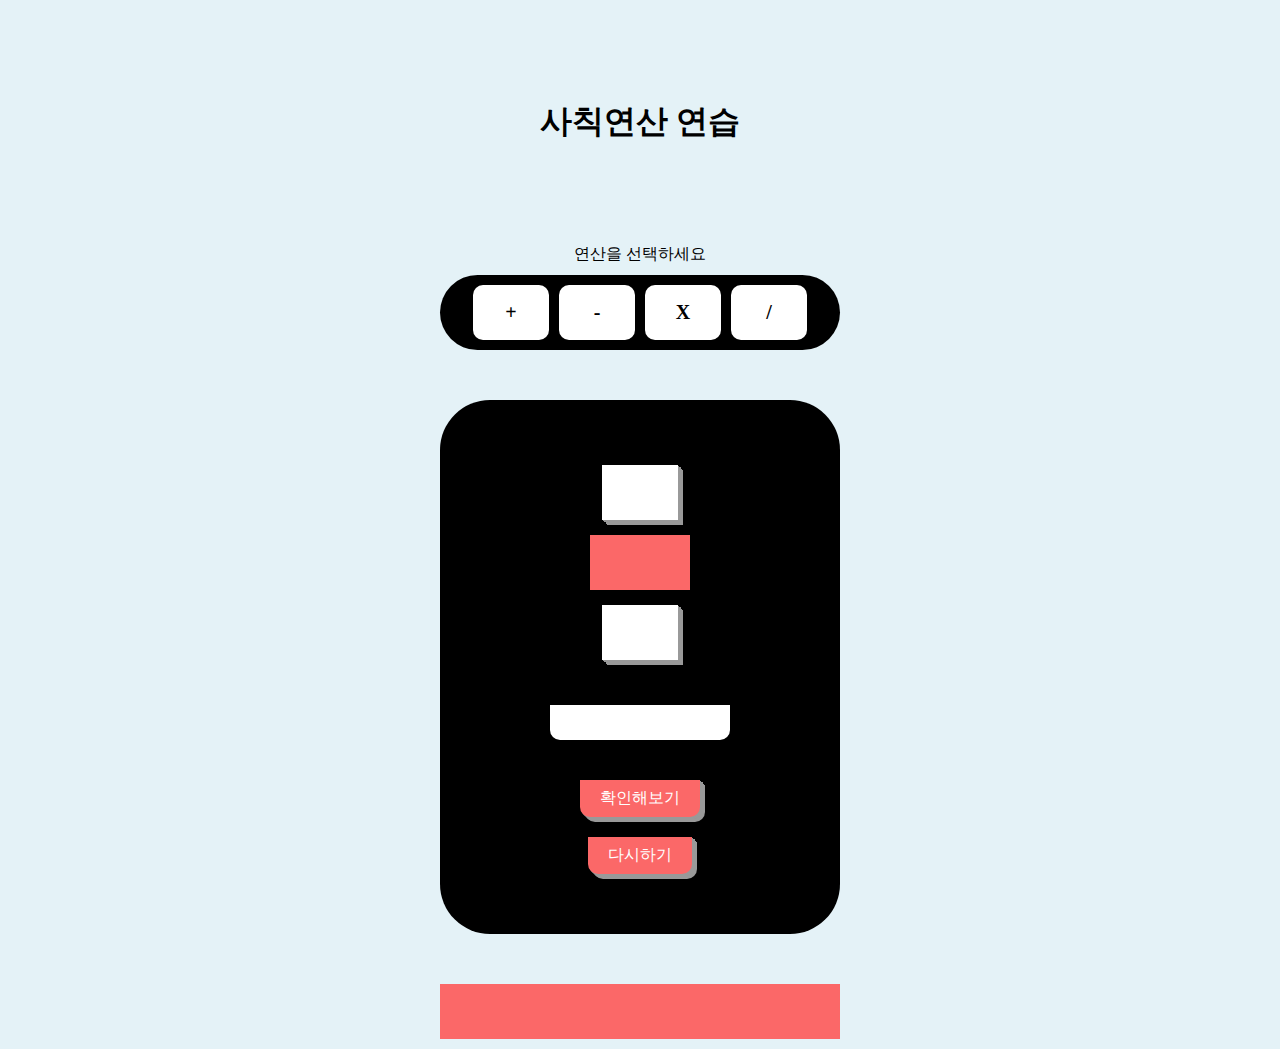
==== index.html @ 915ced2c "asdsa" ====
<!DOCTYPE html>
<html lang="ko">
  <head>
    <meta charset="UTF-8" />
    <meta http-equiv="X-UA-Compatible" content="IE=edge" />
    <meta name="viewport" content="width=device-width, initial-scale=1.0" />
    <title>사칙연산 공부하기</title>
    <link rel="stylesheet" href="style.css" />
  </head>
  <body>
    <h1>사칙연산 연습</h1>
    <p>연산을 선택하세요</p>
    <div id="moem">
      <button class="op" type="button" onclick="fnPlus()">+</button>
      <button class="op" type="button" onclick="fnMinus()">-</button>
      <button class="op" type="button" onclick="fnMulti()">X</button>
      <button class="op" type="button" onclick="fnDiv()">/</button>
    </div>

    <div id="wrap">
      <div id="moe">
        <input type="text" size="3" id="num1" class="intext11" />
        <span id="opr"></span>
        <input type="text" size="3" id="num2" class="intext11" />
      </div>
      <span id="res"></span>

      <!-- text input -->
      <div class="box2">
        <input tpye="text" id="intext2" />
      </div>

      <!-- button -->
      <div class="box2">
        <button class="btn" onclick="Answer()">확인해보기</button>
      </div>
      <div class="box2">
        <button class="btn" onclick="Re()">다시하기</button>
      </div>
    </div>
    <div class="show-anwser"><span id="ans"></span></div>
    <script src="main.js"></script>
  </body>
</html>
---- style.css ----
#wrap {
  width: 400px;
  margin: 50px auto;
  text-align: center;
  background-color: rgb(0, 0, 0);
  border-radius: 50px;
  display: flex;
  flex-direction: column;
  align-items: center;
  padding: 50px;
}

h1 {
  width: 400px;
  margin: 100px auto;
  text-align: center;
  color: rgb(0, 0, 0);
}
p {
  margin: 10px auto;
  text-align: center;
}

button {
  margin: 10px 3px;
  color: rgb(0, 0, 0);
  border: 1px solid #aaa;
  cursor: pointer;
}
button:hover {
  color: #fff;
  background-color: rgb(255, 0, 98);
}
#res {
  font-size: 20px;
  color: rgb(255, 0, 98);
  font-weight: bold;
  display: none;
}
input {
  text-align: center;
}

body {
  background-color: #e4f2f7;
}

* {
  margin: 0px;
  padding: 0px;
  box-sizing: border-box;
  font-family: roboto;
}

.box1 {
  display: flex;
}

#intext2 {
  width: 180px;
  height: 35px;
  margin: 30px 0px;
  padding: 0px 15px;
  text-align: center;
  font-size: 20px;
  font-weight: 600;
  border: none;
  border-bottom-left-radius: 10px;
  border-bottom-right-radius: 10px;
}

.btn {
  padding: 8px 20px;
  border: none;
  font-size: 16px;
  color: #fff;
  background: #fb6868;
  box-shadow: 1px 1px 0px #999, 2px 2px 0px #999, 3px 2px 0px #999,
    4px 4px 0px #999, 5px 5px 0px #999;
  border-bottom-left-radius: 10px;
  border-bottom-right-radius: 10px;
}

.intext11 {
  width: 76px;
  margin: 5px;
  font-size: 20px;
  font-weight: 600;
  height: 55px;
  padding: 0px 10px;
  text-align: center;
  border: none;
  background: #fff;
  box-shadow: 1px 1px 0px #999, 2px 2px 0px #999, 3px 2px 0px #999,
    4px 4px 0px #999, 5px 5px 0px #999;
}

.op {
  width: 76px;
  font-size: 20px;
  font-weight: 600;
  height: 55px;
  padding: 0px 10px;
  text-align: center;
  border: none;
  background: rgb(255, 255, 255);
  border-radius: 10px;
}

#moem {
  width: 400px;
  margin: 0px auto;
  text-align: center;
  background-color: rgb(0, 0, 0);
  border-radius: 50px;
}

#opr {
  width: 100%;
  height: 55px;
  background: #fb6868;
  margin: 0px 0px 60px 0px;
  display: flex;
  justify-content: center;
  align-items: center;
  color: #fff;
  font-size: 18px;
  font-weight: 500;
  width: 100px;
  margin: 10px auto;
}

#moe {
  width: 100px;
  margin: 10px auto;
  text-align: center;
  background-color: rgb(0, 0, 0);
  border-radius: 50px;
}
.show-anwser {
  width: 100%;
  height: 55px;
  background: #fb6868;
  margin: 0px 0px 60px 0px;

  display: flex;
  justify-content: center;
  align-items: center;
  color: #fff;
  font-size: 18px;
  font-weight: 500;
  width: 400px;
  margin: 10px auto;
}
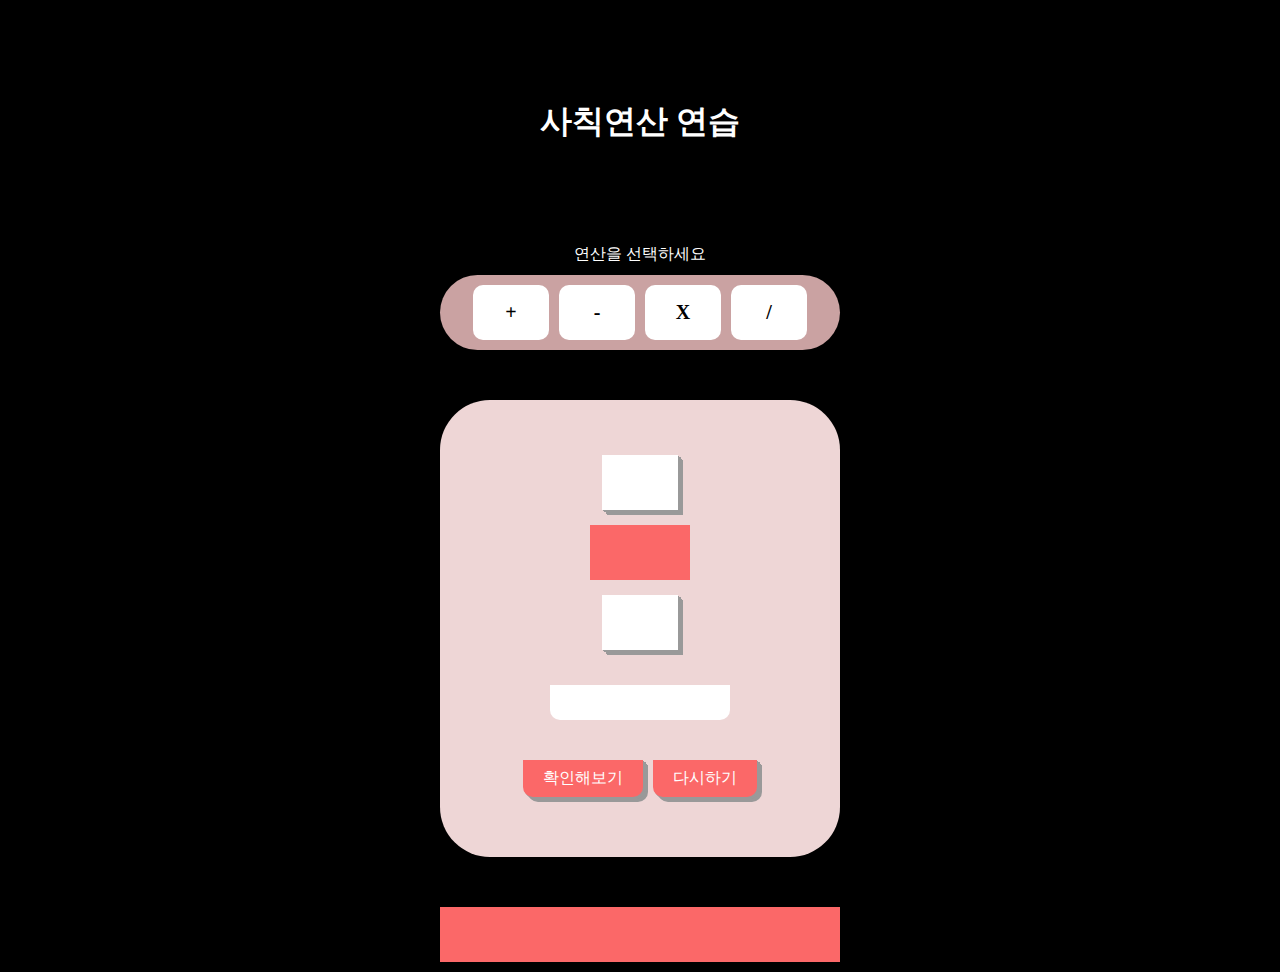
==== commit 30e78881: "asdqw" ====
--- a/index.html
+++ b/index.html
@@ -18,11 +18,10 @@
     </div>
 
     <div id="wrap">
-      <div id="moe">
-        <input type="text" size="3" id="num1" class="intext11" />
-        <span id="opr"></span>
-        <input type="text" size="3" id="num2" class="intext11" />
-      </div>
+      <input type="text" size="3" id="num1" class="intext11" />
+      <span id="opr"></span>
+      <input type="text" size="3" id="num2" class="intext11" />
+
       <span id="res"></span>
 
       <!-- text input -->
@@ -33,9 +32,7 @@
       <!-- button -->
       <div class="box2">
         <button class="btn" onclick="Answer()">확인해보기</button>
-      </div>
-      <div class="box2">
-        <button class="btn" onclick="Re()">다시하기</button>
+        <button class="btn" onclick="re()">다시하기</button>
       </div>
     </div>
     <div class="show-anwser"><span id="ans"></span></div>
--- a/style.css
+++ b/style.css
@@ -2,7 +2,7 @@
   width: 400px;
   margin: 50px auto;
   text-align: center;
-  background-color: rgb(0, 0, 0);
+  background-color: rgb(238, 214, 214);
   border-radius: 50px;
   display: flex;
   flex-direction: column;
@@ -10,15 +10,27 @@
   padding: 50px;
 }
 
+body {
+  background-color: #000000;
+}
+
+* {
+  margin: 0px;
+  padding: 0px;
+  box-sizing: border-box;
+  font-family: roboto;
+}
+
 h1 {
   width: 400px;
   margin: 100px auto;
   text-align: center;
-  color: rgb(0, 0, 0);
+  color: rgb(255, 255, 255);
 }
 p {
   margin: 10px auto;
   text-align: center;
+  color: #fff;
 }
 
 button {
@@ -39,17 +51,6 @@
 }
 input {
   text-align: center;
-}
-
-body {
-  background-color: #e4f2f7;
-}
-
-* {
-  margin: 0px;
-  padding: 0px;
-  box-sizing: border-box;
-  font-family: roboto;
 }
 
 .box1 {
@@ -111,7 +112,7 @@
   width: 400px;
   margin: 0px auto;
   text-align: center;
-  background-color: rgb(0, 0, 0);
+  background-color: rgb(202, 162, 162);
   border-radius: 50px;
 }
 
@@ -130,13 +131,6 @@
   margin: 10px auto;
 }
 
-#moe {
-  width: 100px;
-  margin: 10px auto;
-  text-align: center;
-  background-color: rgb(0, 0, 0);
-  border-radius: 50px;
-}
 .show-anwser {
   width: 100%;
   height: 55px;
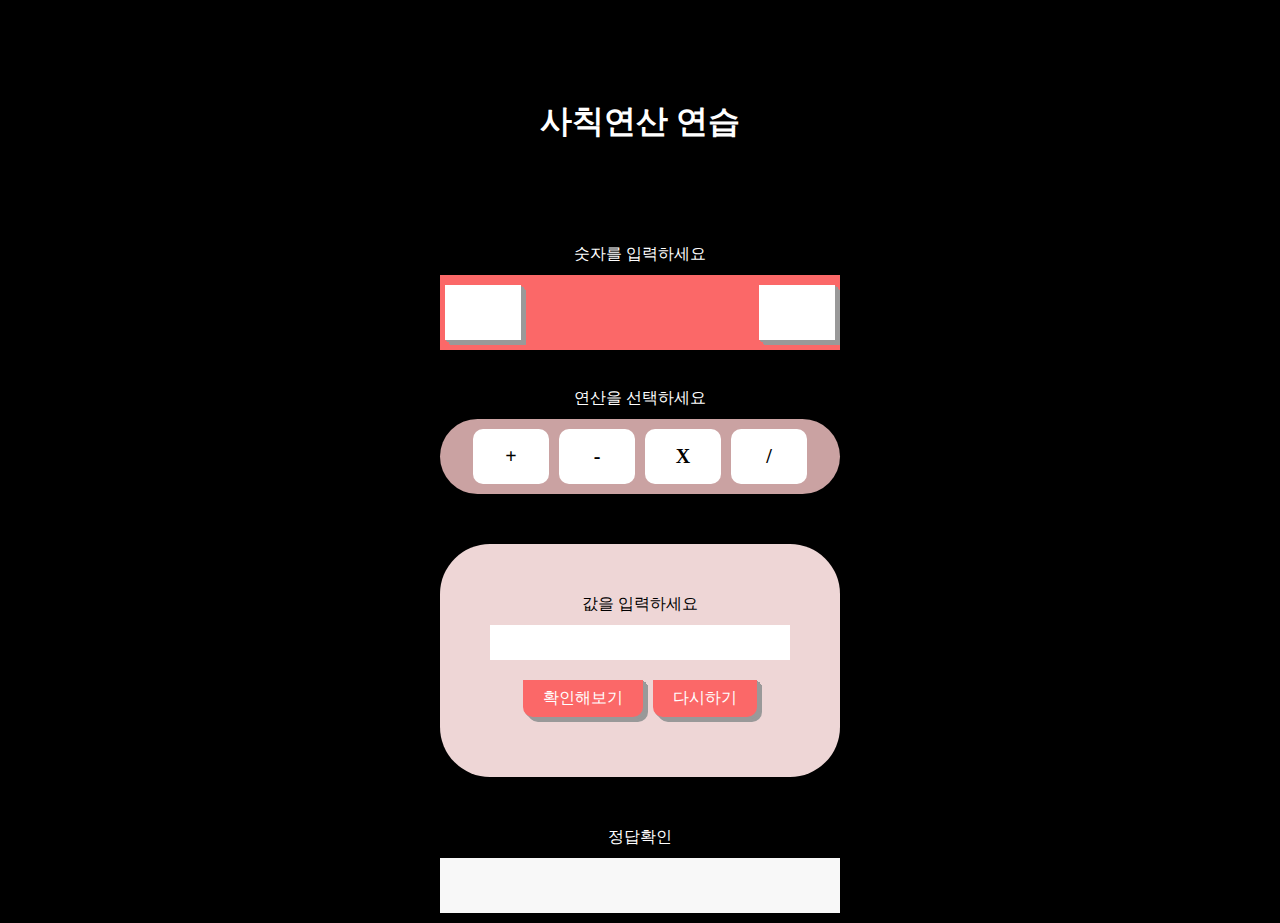
==== commit 88506feb: "asdasd" ====
--- a/index.html
+++ b/index.html
@@ -9,6 +9,19 @@
   </head>
   <body>
     <h1>사칙연산 연습</h1>
+
+    <p>숫자를 입력하세요</p>
+    <div id="center">
+      <input type="text" size="3" id="num1" class="intext11" />
+      <span id="opr"></span>
+      <input type="text" size="3" id="num2" class="intext11" />
+    </div>
+
+    <span id="res"></span>
+
+    <!-- text input -->
+    <br />
+
     <p>연산을 선택하세요</p>
     <div id="moem">
       <button class="op" type="button" onclick="fnPlus()">+</button>
@@ -18,24 +31,18 @@
     </div>
 
     <div id="wrap">
-      <input type="text" size="3" id="num1" class="intext11" />
-      <span id="opr"></span>
-      <input type="text" size="3" id="num2" class="intext11" />
-
-      <span id="res"></span>
-
-      <!-- text input -->
+      <span>값을 입력하세요</span>
       <div class="box2">
         <input tpye="text" id="intext2" />
       </div>
-
+      <script src="main.js"></script>
       <!-- button -->
       <div class="box2">
         <button class="btn" onclick="Answer()">확인해보기</button>
         <button class="btn" onclick="re()">다시하기</button>
       </div>
     </div>
+    <p>정답확인</p>
     <div class="show-anwser"><span id="ans"></span></div>
-    <script src="main.js"></script>
   </body>
 </html>
--- a/style.css
+++ b/style.css
@@ -58,16 +58,14 @@
 }
 
 #intext2 {
-  width: 180px;
+  width: 300px;
   height: 35px;
-  margin: 30px 0px;
+  margin: 10px 0px;
   padding: 0px 15px;
   text-align: center;
   font-size: 20px;
   font-weight: 600;
   border: none;
-  border-bottom-left-radius: 10px;
-  border-bottom-right-radius: 10px;
 }
 
 .btn {
@@ -134,7 +132,7 @@
 .show-anwser {
   width: 100%;
   height: 55px;
-  background: #fb6868;
+  background: #f8f8f8;
   margin: 0px 0px 60px 0px;
 
   display: flex;
@@ -146,3 +144,22 @@
   width: 400px;
   margin: 10px auto;
 }
+
+#center {
+  width: 10px;
+
+  background: #fb6868;
+  margin: 10px;
+  display: flex;
+  justify-content: center;
+  align-items: center;
+  color: #fff;
+  font-size: 18px;
+  font-weight: 500;
+  width: 400px;
+  margin: 10px auto;
+}
+
+#ans {
+  font-weight: bold;
+}
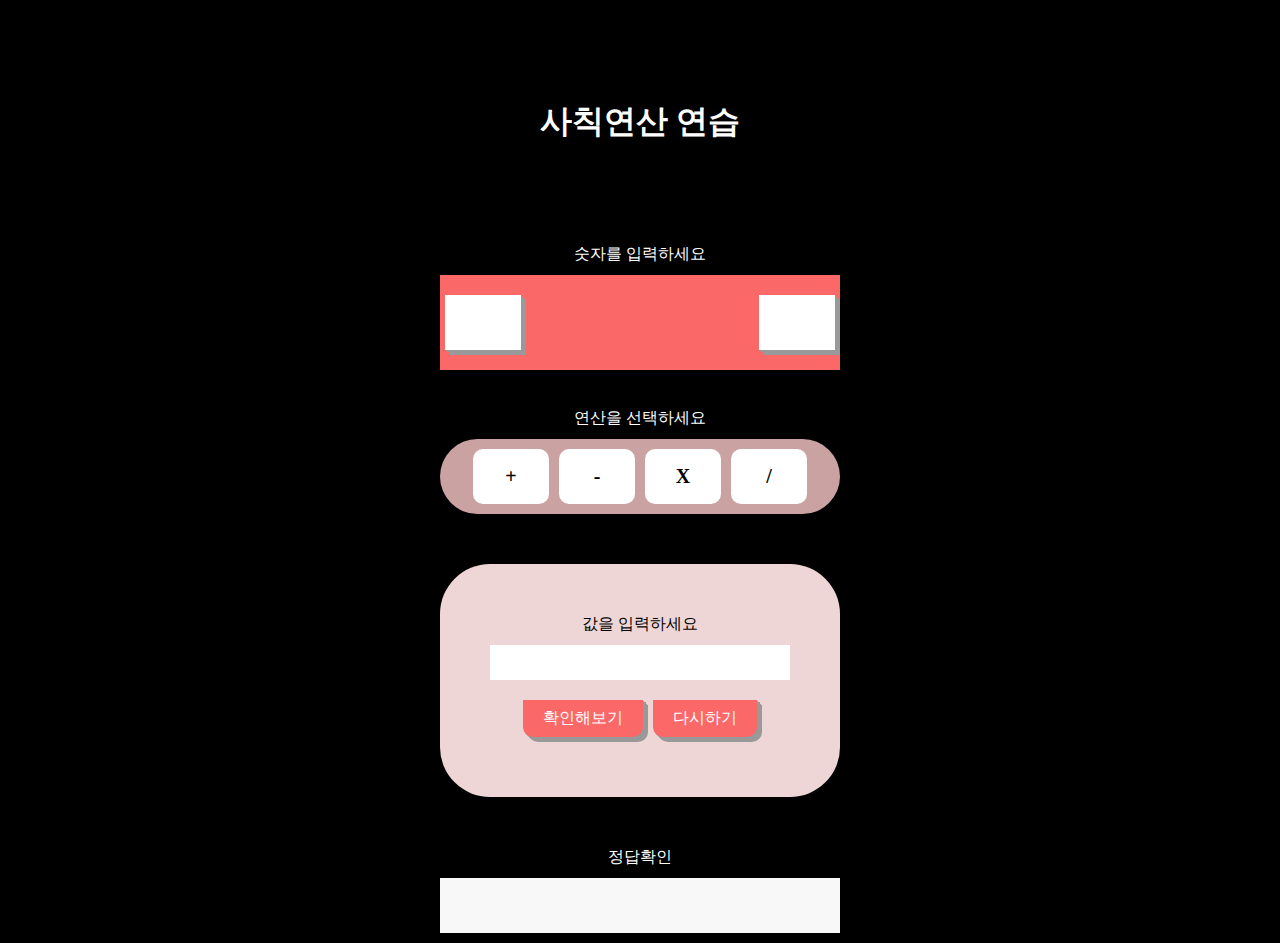
==== commit ca30531a: "sadsad" ====
--- a/index.html
+++ b/index.html
@@ -38,8 +38,8 @@
       <script src="main.js"></script>
       <!-- button -->
       <div class="box2">
-        <button class="btn" onclick="Answer()">확인해보기</button>
-        <button class="btn" onclick="re()">다시하기</button>
+        <button class="btn" onclick="Answer(); fn();">확인해보기</button>
+        <button class="btn" onclick="window.location.reload()">다시하기</button>
       </div>
     </div>
     <p>정답확인</p>
--- a/style.css
+++ b/style.css
@@ -118,15 +118,14 @@
   width: 100%;
   height: 55px;
   background: #fb6868;
-  margin: 0px 0px 60px 0px;
   display: flex;
   justify-content: center;
   align-items: center;
   color: #fff;
-  font-size: 18px;
+  font-size: 50px;
   font-weight: 500;
   width: 100px;
-  margin: 10px auto;
+  margin: 20px auto;
 }
 
 .show-anwser {
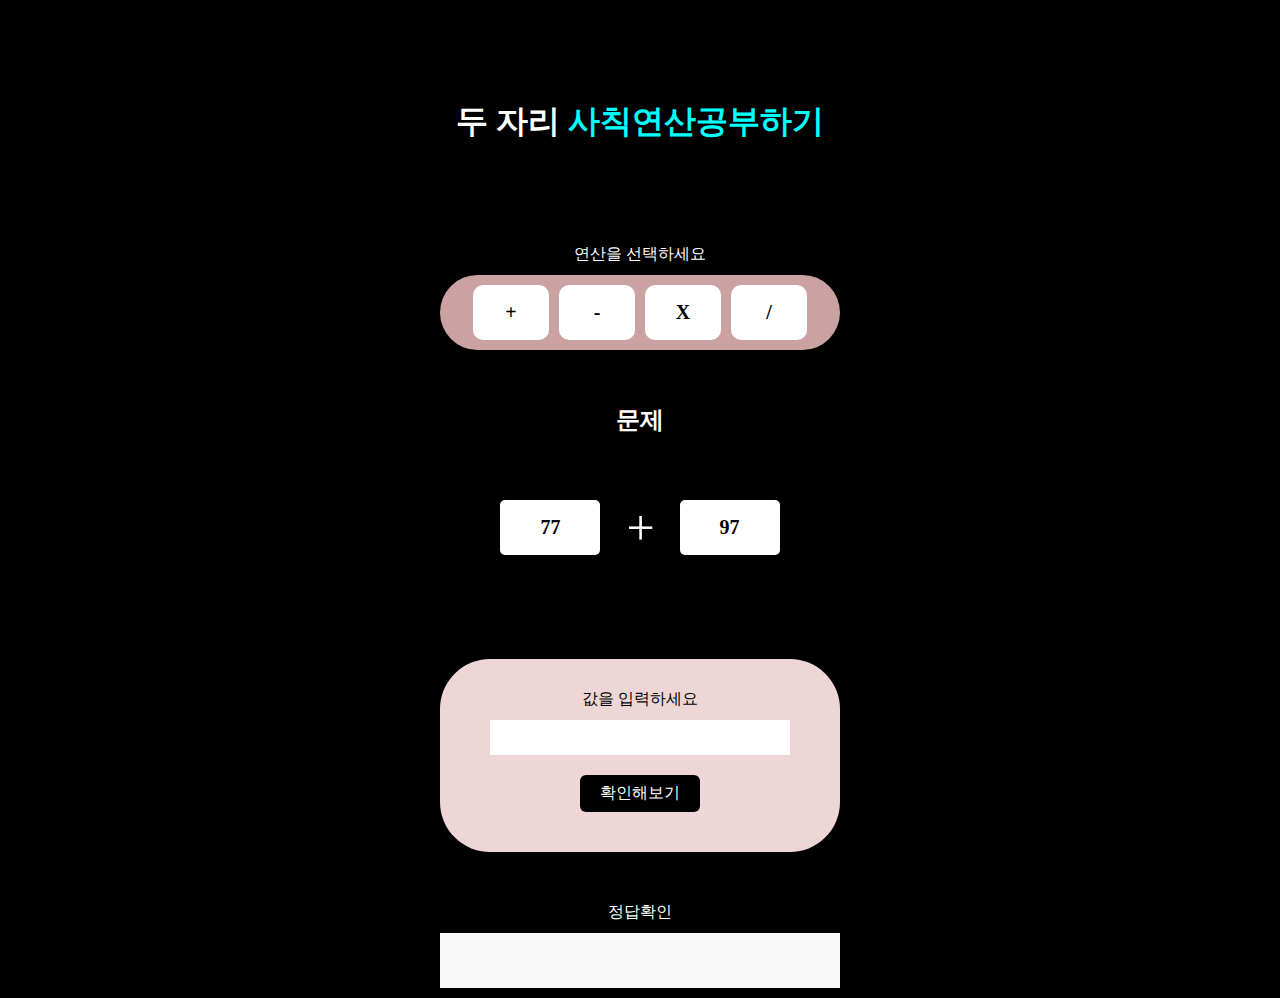
==== commit 20e50779: "asdwq" ====
--- a/index.html
+++ b/index.html
@@ -1,48 +1,123 @@
 <!DOCTYPE html>
-<html lang="ko">
+<html>
   <head>
+
     <meta charset="UTF-8" />
-    <meta http-equiv="X-UA-Compatible" content="IE=edge" />
     <meta name="viewport" content="width=device-width, initial-scale=1.0" />
-    <title>사칙연산 공부하기</title>
-    <link rel="stylesheet" href="style.css" />
+    <link
+      rel="stylesheet"
+      href="https://cdnjs.cloudflare.com/ajax/libs/font-awesome/4.7.0/css/font-awesome.min.css"
+    />
+    <title>수학 퀴즈</title>
+    
+
+
+    <!-- Css Link -->
+    <link rel="stylesheet" href="css/style.css" />
   </head>
   <body>
-    <h1>사칙연산 연습</h1>
+    <canvas id="Canvas"></canvas>
+   
+    <header>
 
-    <p>숫자를 입력하세요</p>
-    <div id="center">
-      <input type="text" size="3" id="num1" class="intext11" />
-      <span id="opr"></span>
-      <input type="text" size="3" id="num2" class="intext11" />
-    </div>
+        <div class="nav">
+          <h2>
+            <span> <i class="fa fa-trophy" aria-hidden="true"></i></span>
+            사칙연산 퀴즈
+          </h2>
+          <nav>
+            <ul>
+              <li class="current"><a href="index.html">더하기</a></li>
+              <li><a href="subtract.html">빼기</a></li>
+              <li><a href="multiply.html">곱하기</a></li>
+              <li><a href="divide.html">나누기</a></li>
+            </ul>
+          </nav>
+        </div>
+      </div>
+    </header>
+    <!-- Main Container -->
+  
+      <div class="main">
+        <!-- Heading -->
+        <h1>두 자리 <span> 사칙연산공부하기</span></h1>
+        <!-- text input -->
 
-    <span id="res"></span>
+        <p>연산을 선택하세요</p>
+        <div id="moem">
+          <button
+            class="op"
+            type="button"
+            onclick="location.href='index.html' "
+          >
+            +
+          </button>
+          <button
+            class="op"
+            type="button"
+            onclick="location.href='subtract.html' "
+          >
+            -
+          </button>
+          <button
+            class="op"
+            type="button"
+            onclick="location.href='multiply.html' "
+          >
+            X
+          </button>
+          <button
+            class="op"
+            type="button"
+            onclick="location.href='divide.html' "
+          >
+            /
+          </button>
+        </div>
+        <br />
+        <br />
+        <br />
 
-    <!-- text input -->
-    <br />
+        <h2>문제</h2>
+        <div id="center">
+          <div class="box-col">
+            <input type="textf" id="intext" class="intext11" readonly />
+          </div>
 
-    <p>연산을 선택하세요</p>
-    <div id="moem">
-      <button class="op" type="button" onclick="fnPlus()">+</button>
-      <button class="op" type="button" onclick="fnMinus()">-</button>
-      <button class="op" type="button" onclick="fnMulti()">X</button>
-      <button class="op" type="button" onclick="fnDiv()">/</button>
-    </div>
+          <div class="add-s">
+            <p class="bigsize">+</p>
+          </div>
 
-    <div id="wrap">
-      <span>값을 입력하세요</span>
-      <div class="box2">
-        <input tpye="text" id="intext2" />
-      </div>
-      <script src="main.js"></script>
-      <!-- button -->
-      <div class="box2">
-        <button class="btn" onclick="Answer(); fn();">확인해보기</button>
-        <button class="btn" onclick="window.location.reload()">다시하기</button>
-      </div>
-    </div>
-    <p>정답확인</p>
-    <div class="show-anwser"><span id="ans"></span></div>
+          <div class="box-col">
+            <input type="textf" id="intext1" class="intext11" readonly />
+          </div>
+        </div>
+
+        <!-- Main Box -->
+        <div class="main-box">
+          <!-- <div class="show-anwser"></span></div> -->
+          <div id="wrap">
+            <span>값을 입력하세요</span>
+            <!-- text input -->
+            <div class="box2">
+              <input tpye="text" id="intext2" />
+            </div>
+
+            <!-- button -->
+            <div class="box2">
+              <button class="btn" onclick="Game()">확인해보기</button>
+              <button id="random" class="btn" onclick="generate_equation()">
+                숫자돌리기
+              </button>
+            </div>
+          </div>
+        </div>
+        <p>정답확인</p>
+        <div class="show-anwser"><span id="ans"></span></div>
+      
+   
+
+    <script src="index.js"></script>
+    <script src="event.js"></script>
   </body>
 </html>
--- a/css/style.css
+++ b/css/style.css
@@ -0,0 +1,412 @@
+@import url("https://fonts.googleapis.com/css2?family=Luckiest+Guy&display=swap");
+
+* {
+  padding: 0;
+  margin: 0;
+}
+
+#moem {
+  width: 400px;
+  margin: 0px auto;
+  text-align: center;
+  background-color: rgb(202, 162, 162);
+  border-radius: 50px;
+}
+
+#random {
+  display: none;
+}
+
+.op {
+  width: 76px;
+  font-size: 20px;
+  font-weight: 600;
+  height: 55px;
+  padding: 0px 10px;
+  text-align: center;
+  border: none;
+  background: rgb(255, 255, 255);
+  border-radius: 10px;
+}
+
+body {
+  background-color: #000;
+  color: #fff;
+  text-align: center;
+}
+
+canvas {
+  position: fixed;
+  top: 0;
+  left: 0;
+  width: 100%;
+  height: 100%;
+  z-index: -1;
+  display: none;
+}
+
+header {
+  background: #fe4a49;
+}
+
+.nav {
+  overflow: hidden;
+  background: #fe4a49;
+  color: #fff;
+  padding: 20px 0;
+}
+
+.nav h2 {
+  font-size: 2rem;
+  float: left;
+}
+
+nav {
+  float: right;
+}
+
+nav ul {
+  list-style-type: none;
+}
+
+nav li {
+  font-size: 1.3rem;
+  margin-top: 5px;
+  float: left;
+  padding: 0 15px;
+}
+
+nav a {
+  text-decoration: none;
+  color: #fff;
+}
+
+.current a::after {
+  content: "-";
+  font-size: 4px;
+  background-color: white;
+  display: block;
+}
+
+.wrapper {
+  display: grid;
+  grid-template-columns: 82% 18%;
+}
+
+.equation {
+  display: flex;
+  justify-content: center;
+  align-items: center;
+  box-shadow: 2px 2px 6px 0px rgba(0, 0, 0, 0.9);
+  font-size: 5.2vw;
+  background: #fff;
+  border-radius: 3px;
+  text-align: center;
+  margin: 10px 10px 0px 10px;
+}
+
+.equation h1 {
+  display: inline;
+  padding: 20px;
+}
+
+.answer-options {
+  font-size: 5.2vw;
+  margin-right: 10px;
+}
+
+.options {
+  display: flex;
+  justify-content: center;
+  align-items: center;
+  cursor: pointer;
+  border-radius: 3px;
+  margin-top: 10px;
+  color: #fff;
+  transition: 2s;
+  box-shadow: 2px 2px 6px 0px rgba(0, 0, 0, 0.9);
+}
+
+@media (max-width: 768px) {
+  .nav h2 {
+    font-size: 1.5rem;
+    float: none;
+    text-align: center;
+  }
+
+  nav {
+    float: none;
+    display: flex;
+    justify-content: center;
+  }
+
+  nav li {
+    font-size: 1rem;
+  }
+}
+
+@media (max-width: 480px) {
+  .nav h2 {
+    float: none;
+    text-align: center;
+  }
+
+  .equation h1 {
+    display: inline;
+    padding: 10px;
+  }
+
+  nav li {
+    font-size: 0.8rem;
+  }
+}
+
+button {
+  margin: 10px 3px;
+  color: #777;
+  border: 1px solid #aaa;
+  cursor: pointer;
+}
+button:hover {
+  color: #fff;
+  background-color: rgb(255, 0, 98);
+}
+#res {
+  font-size: 20px;
+  color: rgb(255, 0, 98);
+  font-weight: bold;
+}
+input {
+  text-align: center;
+}
+
+.box1 {
+  display: flex;
+}
+
+.add-s {
+  margin: 13px 20px 12px 21px;
+  font-size: 25px;
+}
+
+#intext2 {
+  width: 180px;
+  height: 35px;
+  margin: 30px 0px;
+  padding: 0px 15px;
+  text-align: center;
+  font-size: 20px;
+  font-weight: 600;
+  border: none;
+}
+
+h1 span {
+  color: aqua;
+}
+
+.main-container {
+  background: rgb(0, 0, 0);
+  display: flex;
+  justify-content: center;
+  align-items: center;
+}
+
+h1 {
+  color: rgb(255, 255, 255);
+  align-items: center;
+  text-align: center;
+}
+
+p {
+  color: white;
+  align-items: center;
+  text-align: center;
+}
+
+.box1 {
+  display: flex;
+}
+
+.add-s {
+  margin: 13px 20px 12px 21px;
+  font-size: 25px;
+}
+
+.bigsize {
+  font-size: 50px;
+}
+
+span {
+  color: rgb(0, 0, 0);
+  align-items: center;
+  text-align: center;
+}
+
+#wrap {
+  width: 400px;
+  margin: 50px auto;
+  text-align: center;
+  background-color: rgb(238, 214, 214);
+  border-radius: 50px;
+  display: flex;
+  flex-direction: column;
+  align-items: center;
+  padding: 30px;
+}
+
+* {
+  margin: 0px;
+  padding: 0px;
+  box-sizing: border-box;
+  font-family: roboto;
+}
+
+h1 {
+  width: 400px;
+  margin: 100px auto;
+  text-align: center;
+  color: rgb(255, 255, 255);
+}
+p {
+  margin: 10px auto;
+  text-align: center;
+  color: #fff;
+}
+
+button {
+  margin: 10px 3px;
+  color: rgb(0, 0, 0);
+  border: 1px solid #aaa;
+  cursor: pointer;
+}
+button:hover {
+  color: #fff;
+  background-color: rgb(255, 0, 98);
+}
+#res {
+  font-size: 20px;
+  color: rgb(255, 0, 98);
+  font-weight: bold;
+  display: none;
+}
+input {
+  text-align: center;
+}
+
+.box1 {
+  display: flex;
+}
+
+#intext2 {
+  width: 300px;
+  height: 35px;
+  margin: 10px 0px;
+  padding: 0px 15px;
+  text-align: center;
+  font-size: 20px;
+  font-weight: 600;
+  border: none;
+}
+
+.btn {
+  padding: 8px 20px;
+  border: none;
+  font-size: 16px;
+  color: #fff;
+  background: #000000;
+  border-radius: 6px;
+}
+
+header {
+  display: none;
+}
+
+.intext11 {
+  width: 100px;
+  height: 80px;
+  margin: 5px;
+  font-size: 20px;
+  font-weight: 600;
+  height: 55px;
+  padding: 0px 10px;
+  text-align: center;
+  border: none;
+  background: #fff;
+  border-radius: 5px;
+}
+
+.op {
+  width: 76px;
+  font-size: 20px;
+  font-weight: 600;
+  height: 55px;
+  padding: 0px 10px;
+  text-align: center;
+  border: none;
+  background: rgb(255, 255, 255);
+  border-radius: 10px;
+}
+
+#moem {
+  width: 400px;
+  margin: 0px auto;
+  text-align: center;
+  background-color: rgb(202, 162, 162);
+  border-radius: 50px;
+}
+
+#opr {
+  width: 100%;
+  height: 55px;
+  background: #fb6868;
+  display: flex;
+  justify-content: center;
+  align-items: center;
+  color: #fff;
+  font-size: 50px;
+  font-weight: 500;
+  width: 100px;
+  margin: 20px auto;
+}
+
+.show-anwser {
+  width: 100%;
+  height: 55px;
+  background: #f8f8f8;
+  margin: 0px 0px 60px 0px;
+
+  display: flex;
+  justify-content: center;
+  align-items: center;
+  color: rgb(0, 0, 0);
+  font-size: 18px;
+  font-weight: 500;
+  width: 400px;
+  margin: 10px auto;
+}
+
+#center {
+  width: 10px;
+
+  margin: 10px;
+  display: flex;
+  justify-content: center;
+  align-items: center;
+  color: #fff;
+  font-size: 18px;
+  font-weight: 500;
+  width: 400px;
+  margin: 10px auto;
+  padding: 30px;
+}
+
+#ans {
+  font-weight: bold;
+  color: #000;
+}
+
+h2,
+h3 {
+  color: white;
+  text-align: center;
+}
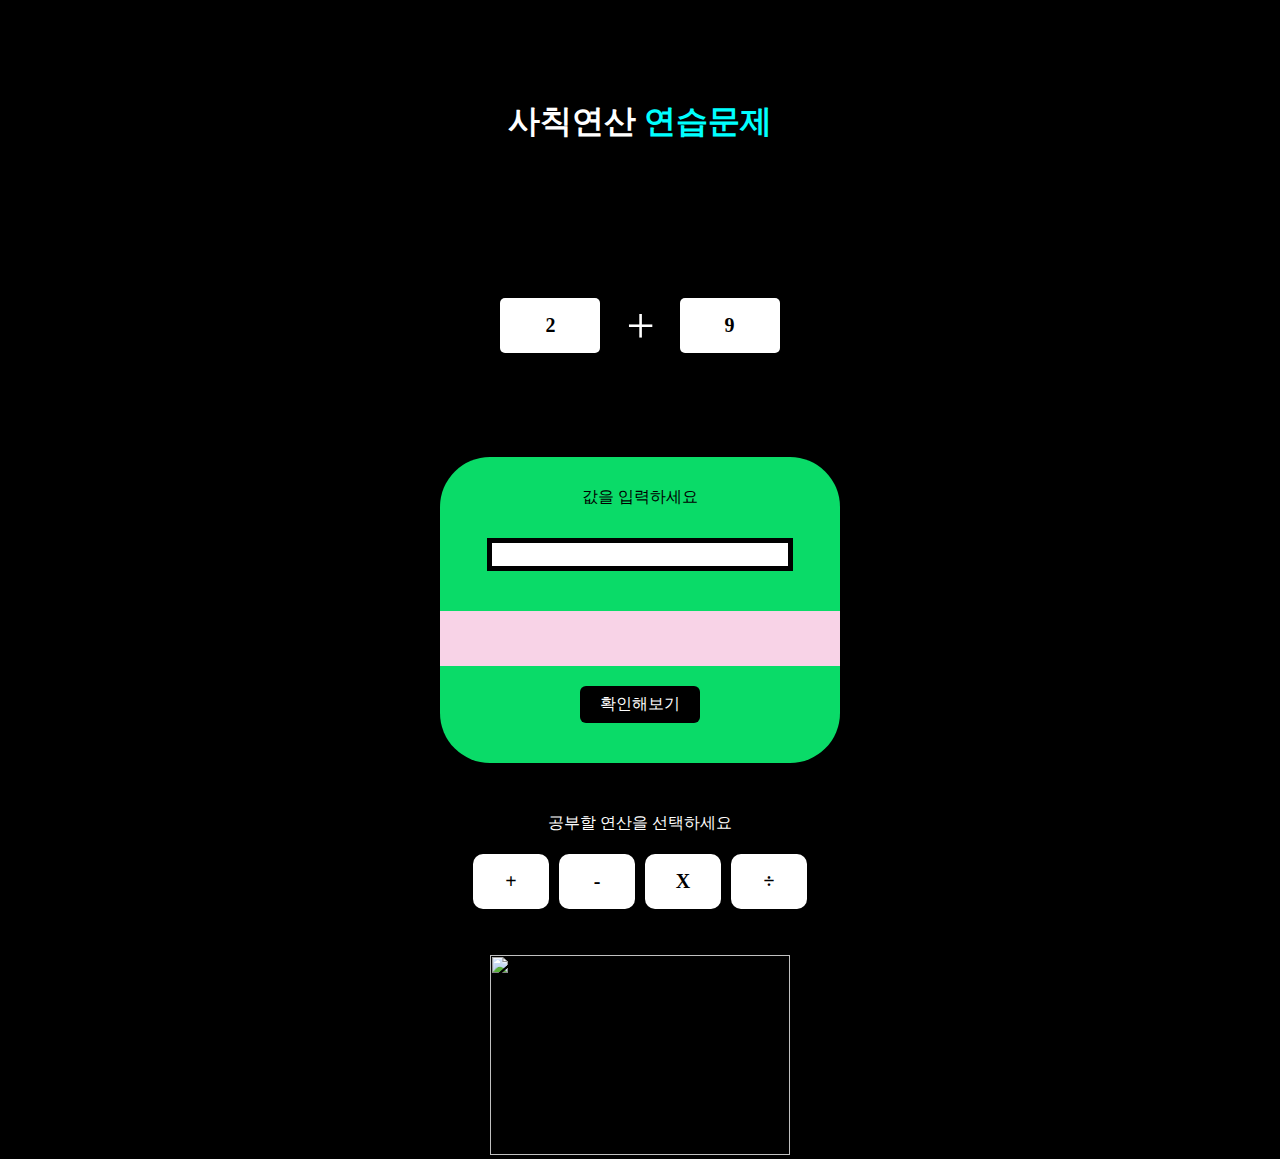
==== commit 17f40efa: "61261" ====
--- a/index.html
+++ b/index.html
@@ -9,9 +9,7 @@
       href="https://cdnjs.cloudflare.com/ajax/libs/font-awesome/4.7.0/css/font-awesome.min.css"
     />
     <title>수학 퀴즈</title>
-    
-
-
+    <script src="https://ajax.googleapis.com/ajax/libs/jquery/3.6.0/jquery.min.js"></script>
     <!-- Css Link -->
     <link rel="stylesheet" href="css/style.css" />
   </head>
@@ -40,49 +38,16 @@
   
       <div class="main">
         <!-- Heading -->
-        <h1>두 자리 <span> 사칙연산공부하기</span></h1>
+        <h1>사칙연산 <span>연습문제</span></h1>
         <!-- text input -->
-
-        <p>연산을 선택하세요</p>
-        <div id="moem">
-          <button
-            class="op"
-            type="button"
-            onclick="location.href='index.html' "
-          >
-            +
-          </button>
-          <button
-            class="op"
-            type="button"
-            onclick="location.href='subtract.html' "
-          >
-            -
-          </button>
-          <button
-            class="op"
-            type="button"
-            onclick="location.href='multiply.html' "
-          >
-            X
-          </button>
-          <button
-            class="op"
-            type="button"
-            onclick="location.href='divide.html' "
-          >
-            /
-          </button>
-        </div>
-        <br />
-        <br />
-        <br />
-
-        <h2>문제</h2>
+         
+        
+       
         <div id="center">
           <div class="box-col">
             <input type="textf" id="intext" class="intext11" readonly />
           </div>
+          
 
           <div class="add-s">
             <p class="bigsize">+</p>
@@ -94,13 +59,17 @@
         </div>
 
         <!-- Main Box -->
+        
         <div class="main-box">
+          
           <!-- <div class="show-anwser"></span></div> -->
           <div id="wrap">
-            <span>값을 입력하세요</span>
+           
             <!-- text input -->
             <div class="box2">
+              <span>값을 입력하세요</span>
               <input tpye="text" id="intext2" />
+              <div class="show-anwser"><span id="ans"></span></div>
             </div>
 
             <!-- button -->
@@ -109,14 +78,55 @@
               <button id="random" class="btn" onclick="generate_equation()">
                 숫자돌리기
               </button>
+             
+              
             </div>
           </div>
         </div>
-        <p>정답확인</p>
-        <div class="show-anwser"><span id="ans"></span></div>
+       
       
    
 
+  
+    
+   
+  
+    <div id="moem">
+      <p>공부할 연산을 선택하세요</p>
+      <button
+        class="op"
+        type="button"
+        onclick="location.href='index.html' "
+      >
+        +
+      </button>
+      <button
+        class="op"
+        type="button"
+        onclick="location.href='subtract.html' "
+      >
+        -
+      </button>
+      <button
+        class="op"
+        type="button"
+        onclick="location.href='multiply.html' "
+      >
+        X
+      </button>
+      <button
+        class="op"
+        type="button"
+        onclick="location.href='divide.html' "
+      >
+      ÷
+      </button>
+    </div>
+   <br />
+   <br />
+    <div id="board">
+      <img id="image" src="https://source.unsplash.com/300x200?random/">
+    </div>
     <script src="index.js"></script>
     <script src="event.js"></script>
   </body>
--- a/css/style.css
+++ b/css/style.css
@@ -1,16 +1,13 @@
 @import url("https://fonts.googleapis.com/css2?family=Luckiest+Guy&display=swap");
+
+#image {
+  width: 300px;
+  height: 200px;
+}
 
 * {
   padding: 0;
   margin: 0;
-}
-
-#moem {
-  width: 400px;
-  margin: 0px auto;
-  text-align: center;
-  background-color: rgb(202, 162, 162);
-  border-radius: 50px;
 }
 
 #random {
@@ -54,6 +51,7 @@
   background: #fe4a49;
   color: #fff;
   padding: 20px 0;
+  display: none;
 }
 
 .nav h2 {
@@ -190,14 +188,27 @@
 }
 
 #intext2 {
-  width: 180px;
-  height: 35px;
   margin: 30px 0px;
   padding: 0px 15px;
   text-align: center;
   font-size: 20px;
   font-weight: 600;
-  border: none;
+  border-color: rgb(0, 0, 0);
+
+  border-style: solid;
+  border-width: 5px;
+}
+
+#dintext2 {
+  margin: 30px 0px;
+  padding: 0px 15px;
+  text-align: center;
+  font-size: 20px;
+  font-weight: 600;
+  border-color: rgb(0, 0, 0);
+
+  border-style: solid;
+  border-width: 5px;
 }
 
 h1 span {
@@ -246,7 +257,7 @@
   width: 400px;
   margin: 50px auto;
   text-align: center;
-  background-color: rgb(238, 214, 214);
+  background-color: rgb(10, 219, 104);
   border-radius: 50px;
   display: flex;
   flex-direction: column;
@@ -297,17 +308,6 @@
   display: flex;
 }
 
-#intext2 {
-  width: 300px;
-  height: 35px;
-  margin: 10px 0px;
-  padding: 0px 15px;
-  text-align: center;
-  font-size: 20px;
-  font-weight: 600;
-  border: none;
-}
-
 .btn {
   padding: 8px 20px;
   border: none;
@@ -318,7 +318,7 @@
 }
 
 header {
-  display: none;
+  display: block;
 }
 
 .intext11 {
@@ -334,6 +334,19 @@
   background: #fff;
   border-radius: 5px;
 }
+.dintext11 {
+  width: 100px;
+  height: 80px;
+  margin: 5px;
+  font-size: 20px;
+  font-weight: 600;
+  height: 55px;
+  padding: 0px 10px;
+  text-align: center;
+  border: none;
+  background: #fff;
+  border-radius: 5px;
+}
 
 .op {
   width: 76px;
@@ -351,8 +364,9 @@
   width: 400px;
   margin: 0px auto;
   text-align: center;
-  background-color: rgb(202, 162, 162);
+
   border-radius: 50px;
+  display: block;
 }
 
 #opr {
@@ -372,7 +386,7 @@
 .show-anwser {
   width: 100%;
   height: 55px;
-  background: #f8f8f8;
+  background: #f8d3e7;
   margin: 0px 0px 60px 0px;
 
   display: flex;
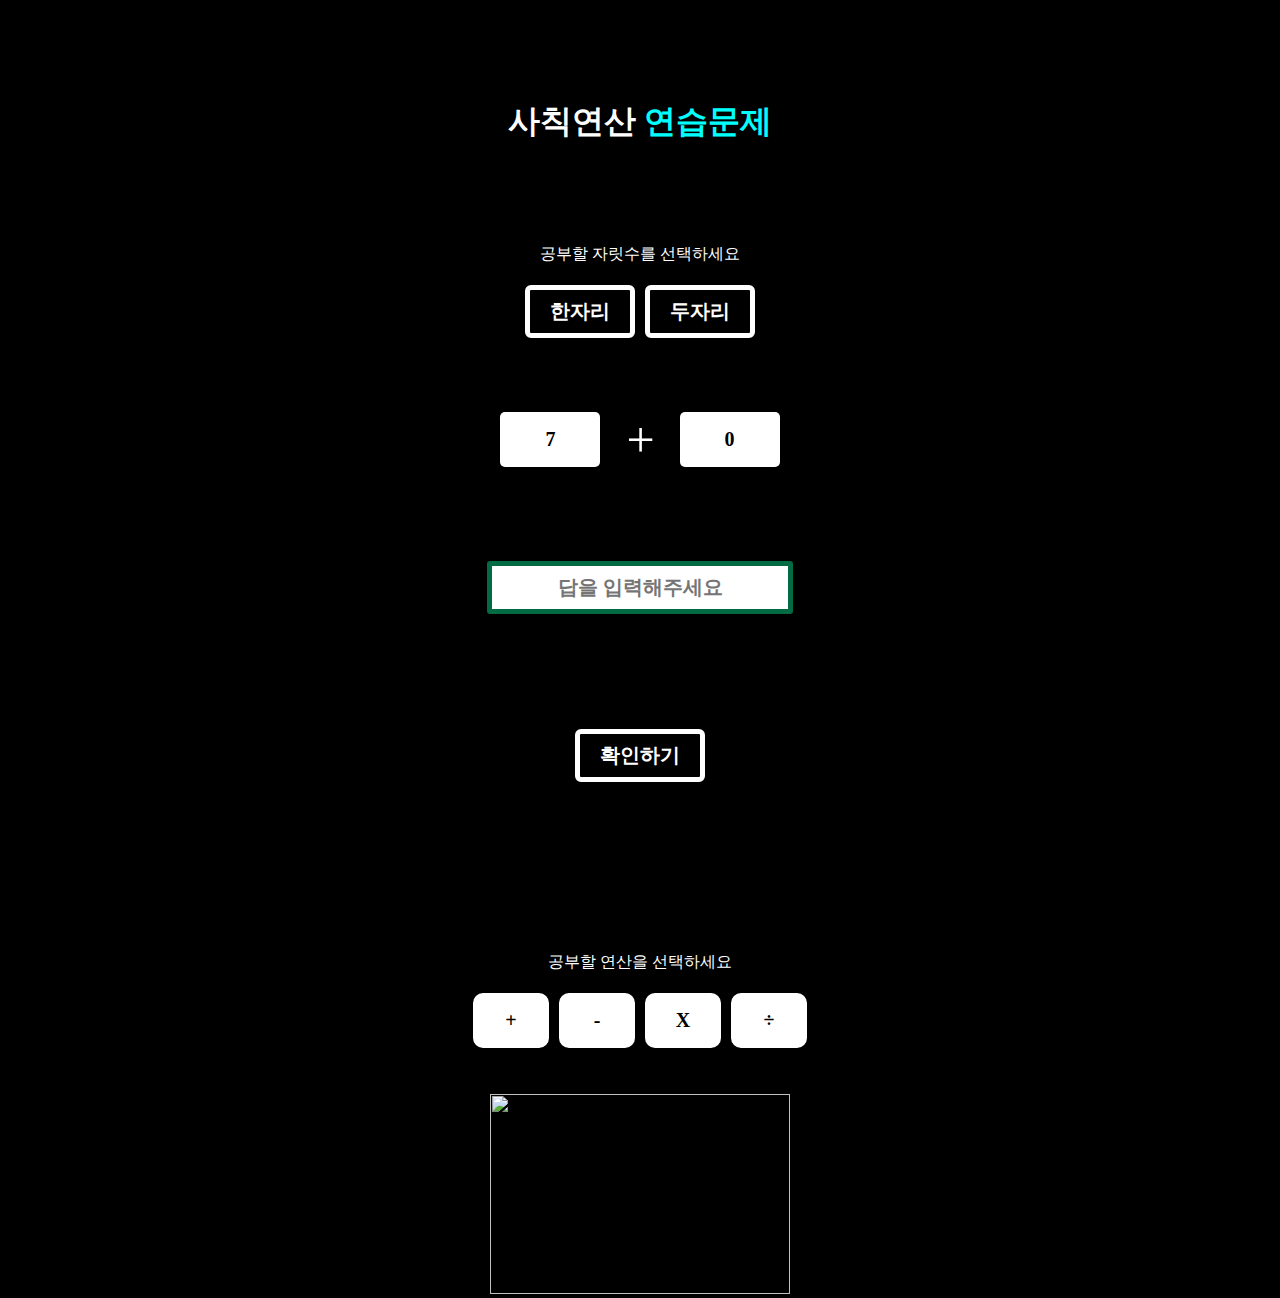
==== commit 3cc4cba9: "operator" ====
--- a/index.html
+++ b/index.html
@@ -17,6 +17,7 @@
     <canvas id="Canvas"></canvas>
    
     <header>
+
 
         <div class="nav">
           <h2>
@@ -39,12 +40,21 @@
       <div class="main">
         <!-- Heading -->
         <h1>사칙연산 <span>연습문제</span></h1>
+        <p>공부할 자릿수를 선택하세요</p>
+
+
+        <div class="box2">
+          <button class="btn" onclick="doc1()">한자리</button>
+          <button class="btn" onclick="doc2()">두자리</button>
+</div>
+
         <!-- text input -->
          
         
-       
+       <div id="one">
         <div id="center">
           <div class="box-col">
+            
             <input type="textf" id="intext" class="intext11" readonly />
           </div>
           
@@ -56,31 +66,60 @@
           <div class="box-col">
             <input type="textf" id="intext1" class="intext11" readonly />
           </div>
+          
         </div>
+        <div class="box2">
+            
+          <input tpye="text" id="intext2" placeholder="답을 입력해주세요" />
+          <div class="show-anwser"><span id="ans"></span></div>
+          <div class="box2">
+            <button class="btn" onclick="Game()">확인하기</button>
+          </div>
+        </div>
+        <!-- Main Box -->
+      </div>
 
+      <div id="two">
+        <div id="center">
+          <div class="box-col">
+            <input type="textf" id="dintext" class="intext11" readonly />
+          </div>
+          
+
+          <div class="add-s">
+            <p class="bigsize">+</p>
+          </div>
+
+          <div class="box-col">
+            <input type="textf" id="dintext1" class="intext11" readonly />
+          </div>
+          
+        </div>
+        <div class="box2">
+            
+          <input tpye="text" id="dintext2" placeholder="답을 입력해주세요" />
+          <div class="show-anwser"><span id="dans"></span></div>
+          <div class="box2">
+            <button class="btn" onclick="Game2()">확인하기</button>
+          </div>
+         
+        </div>
         <!-- Main Box -->
-        
+      </div>
+
+
+
+
         <div class="main-box">
           
           <!-- <div class="show-anwser"></span></div> -->
           <div id="wrap">
            
             <!-- text input -->
-            <div class="box2">
-              <span>값을 입력하세요</span>
-              <input tpye="text" id="intext2" />
-              <div class="show-anwser"><span id="ans"></span></div>
-            </div>
+           
 
             <!-- button -->
-            <div class="box2">
-              <button class="btn" onclick="Game()">확인해보기</button>
-              <button id="random" class="btn" onclick="generate_equation()">
-                숫자돌리기
-              </button>
-             
-              
-            </div>
+           
           </div>
         </div>
        
@@ -92,6 +131,9 @@
    
   
     <div id="moem">
+        <button id="random" class="btn" onclick="generate_equation()">
+                숫자돌리기
+              </button>
       <p>공부할 연산을 선택하세요</p>
       <button
         class="op"
--- a/css/style.css
+++ b/css/style.css
@@ -1,4 +1,8 @@
 @import url("https://fonts.googleapis.com/css2?family=Luckiest+Guy&display=swap");
+
+#two {
+  display: none;
+}
 
 #image {
   width: 300px;
@@ -159,16 +163,6 @@
   }
 }
 
-button {
-  margin: 10px 3px;
-  color: #777;
-  border: 1px solid #aaa;
-  cursor: pointer;
-}
-button:hover {
-  color: #fff;
-  background-color: rgb(255, 0, 98);
-}
 #res {
   font-size: 20px;
   color: rgb(255, 0, 98);
@@ -189,11 +183,12 @@
 
 #intext2 {
   margin: 30px 0px;
-  padding: 0px 15px;
-  text-align: center;
-  font-size: 20px;
-  font-weight: 600;
-  border-color: rgb(0, 0, 0);
+  padding: 10px 15px;
+  text-align: center;
+  font-size: 20px;
+  font-weight: 600;
+  border-color: rgb(2, 107, 67);
+  border-radius: 3px;
 
   border-style: solid;
   border-width: 5px;
@@ -201,11 +196,12 @@
 
 #dintext2 {
   margin: 30px 0px;
-  padding: 0px 15px;
-  text-align: center;
-  font-size: 20px;
-  font-weight: 600;
-  border-color: rgb(0, 0, 0);
+  padding: 10px 15px;
+  text-align: center;
+  font-size: 20px;
+  font-weight: 600;
+  border-color: rgb(2, 107, 67);
+  border-radius: 3px;
 
   border-style: solid;
   border-width: 5px;
@@ -257,7 +253,7 @@
   width: 400px;
   margin: 50px auto;
   text-align: center;
-  background-color: rgb(10, 219, 104);
+
   border-radius: 50px;
   display: flex;
   flex-direction: column;
@@ -311,10 +307,14 @@
 .btn {
   padding: 8px 20px;
   border: none;
-  font-size: 16px;
-  color: #fff;
+  font-size: 20px;
+  font-weight: bold;
+  color: rgb(255, 255, 255);
   background: #000000;
   border-radius: 6px;
+  border-color: rgb(255, 255, 255);
+  border-style: solid;
+  border-width: 5px;
 }
 
 header {
@@ -386,7 +386,7 @@
 .show-anwser {
   width: 100%;
   height: 55px;
-  background: #f8d3e7;
+
   margin: 0px 0px 60px 0px;
 
   display: flex;
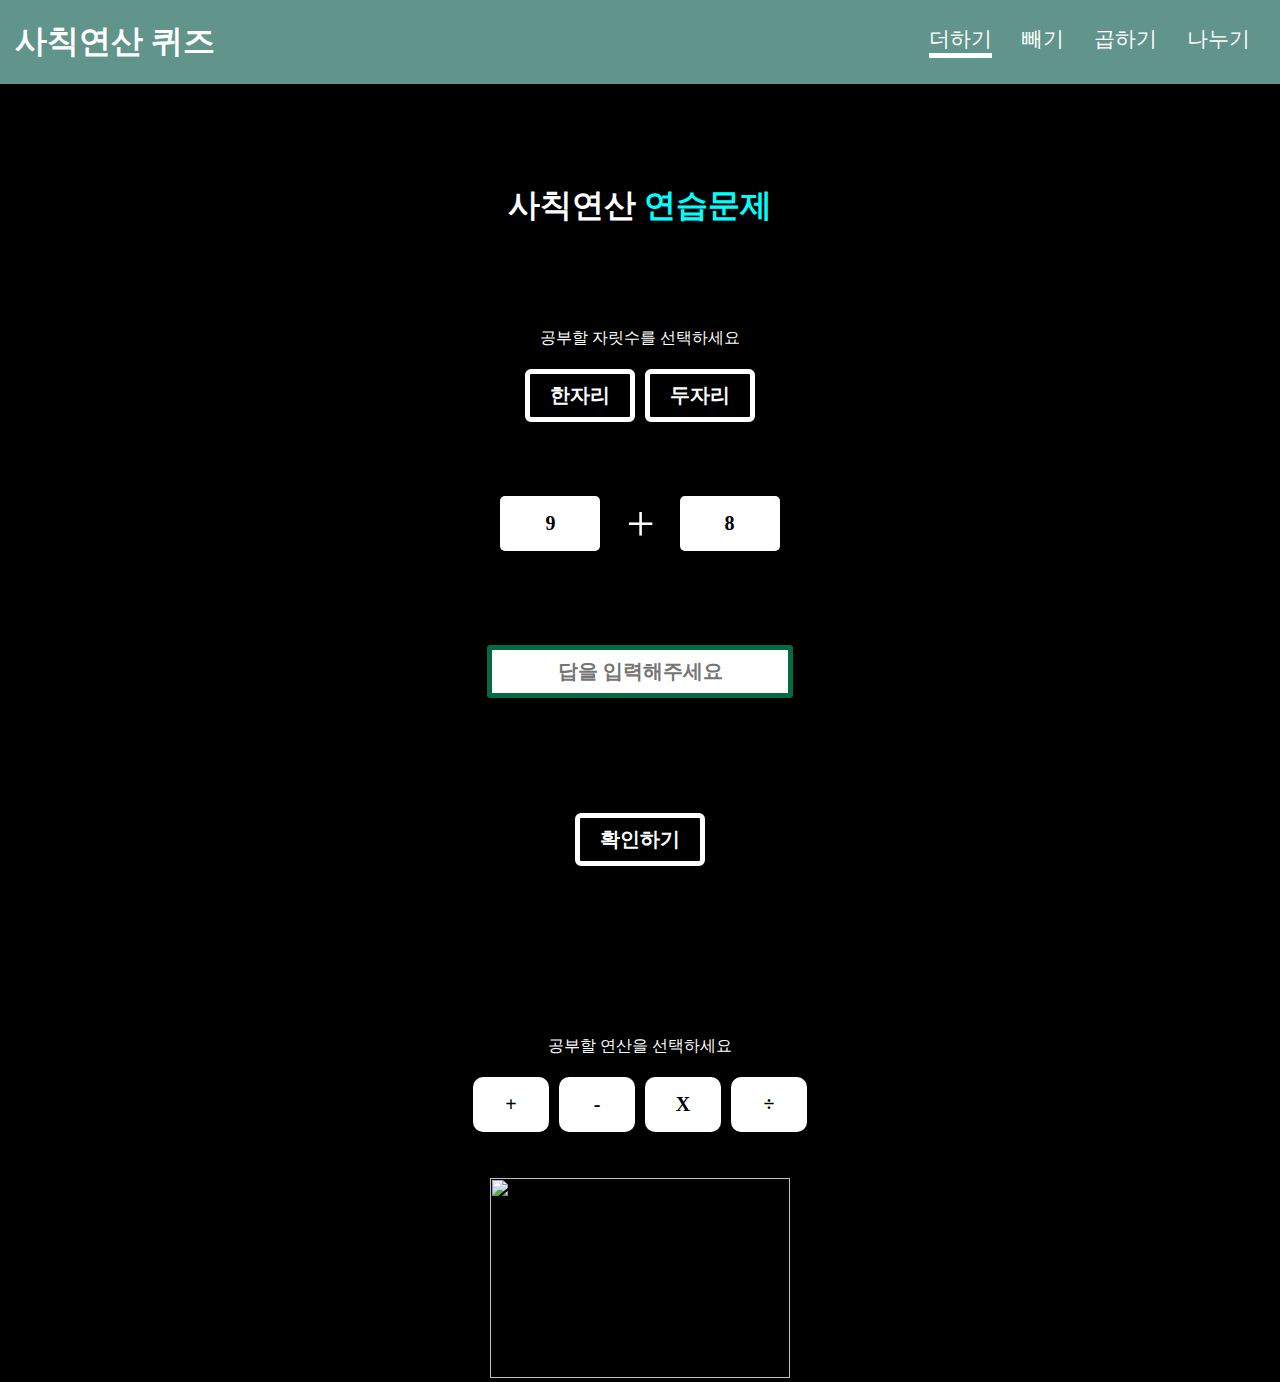
==== commit 99c83990: "asdsad" ====
--- a/index.html
+++ b/index.html
@@ -4,10 +4,7 @@
 
     <meta charset="UTF-8" />
     <meta name="viewport" content="width=device-width, initial-scale=1.0" />
-    <link
-      rel="stylesheet"
-      href="https://cdnjs.cloudflare.com/ajax/libs/font-awesome/4.7.0/css/font-awesome.min.css"
-    />
+    
     <title>수학 퀴즈</title>
     <script src="https://ajax.googleapis.com/ajax/libs/jquery/3.6.0/jquery.min.js"></script>
     <!-- Css Link -->
@@ -21,7 +18,7 @@
 
         <div class="nav">
           <h2>
-            <span> <i class="fa fa-trophy" aria-hidden="true"></i></span>
+           
             사칙연산 퀴즈
           </h2>
           <nav>
--- a/css/style.css
+++ b/css/style.css
@@ -1,5 +1,3 @@
-@import url("https://fonts.googleapis.com/css2?family=Luckiest+Guy&display=swap");
-
 #two {
   display: none;
 }
@@ -47,15 +45,18 @@
 }
 
 header {
-  background: #fe4a49;
+  background: #61948b;
 }
 
 .nav {
   overflow: hidden;
-  background: #fe4a49;
+  padding: 5px;
+  margin-left: 15px;
+  margin-right: 15px;
+
   color: #fff;
   padding: 20px 0;
-  display: none;
+  display: block;
 }
 
 .nav h2 {
